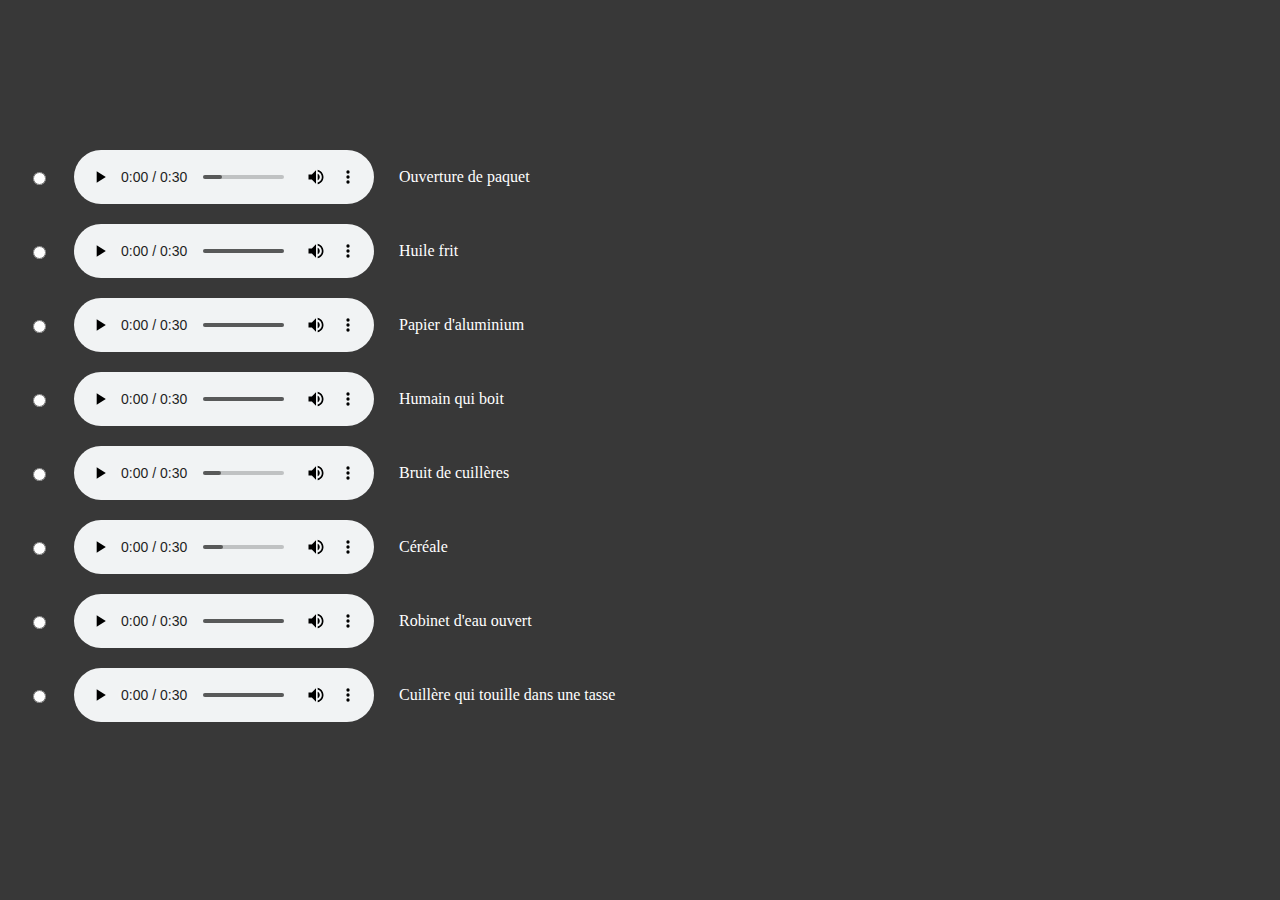
==== index.html @ 7b926ec7 "Test de correction" ====
<!DOCTYPE html>
<html lang="fr">
  <head>
    <meta charset="UTF-8" />
    <meta name="viewport" content="width=device-width, initial-scale=1.0" />
    <title>Document</title>
    <link rel="stylesheet" href="style.css" />
  </head>
  <body>
    <div class="content">
      <div class="audioContent">
        <input type="radio" class="checkbox" />
        <audio
          controls
          src="soundBank/Paquet-Opening.mp3"
          class="sound"
        ></audio>
        <p>Ouverture de paquet</p>
      </div>

      <div class="audioContent">
        <input type="radio" class="checkbox" />
        <audio
          controls
          src="/soundBank/Huile-de-Friture.mp3"
          class="sound"
        ></audio>
        <p>Huile frit</p>
      </div>

      <div class="audioContent">
        <input type="radio" class="checkbox" />
        <audio controls src="/soundBank/Aluminium.mp3" class="sound"></audio>
        <p>Papier d'aluminium</p>
      </div>

      <div class="audioContent">
        <input type="radio" class="checkbox" />
        <audio controls src="/soundBank/Boire.mp3" class="sound"></audio>
        <p>Humain qui boit</p>
      </div>

      <div class="audioContent">
        <input type="radio" class="checkbox" />
        <audio
          controls
          src="/soundBank/Bruit-de-cuillères.mp3"
          class="sound"
        ></audio>
        <p>Bruit de cuillères</p>
      </div>

      <div class="audioContent">
        <input type="radio" class="checkbox" />
        <audio controls src="/soundBank/Céréales.mp3" class="sound"></audio>
        <p>Céréale</p>
      </div>

      <div class="audioContent">
        <input type="radio" class="checkbox" />
        <audio controls src="/soundBank/Eau.mp3" class="sound"></audio>
        <p>Robinet d'eau ouvert</p>
      </div>

      <div class="audioContent">
        <input type="radio" class="checkbox" />
        <audio
          controls
          src="/soundBank/Touiller-le-café.mp3"
          class="sound"
        ></audio>
        <p>Cuillère qui touille dans une tasse</p>
      </div>
    </div>

    <script src="index.js"></script>
  </body>
</html>
---- style.css ----
*{
    box-sizing: border-box;
}

body{
    background-color: #383838;
}
.content{
    display: flex;
    flex-direction: column;
    gap: 20px;
    width: min-content;
    margin: 150px 20px;
}

.audioContent{
    display: flex;
    gap: 25px;
    align-items: center;
    justify-content: center;
}
.audioContent p {
    color: white;
    width: 400px;
}
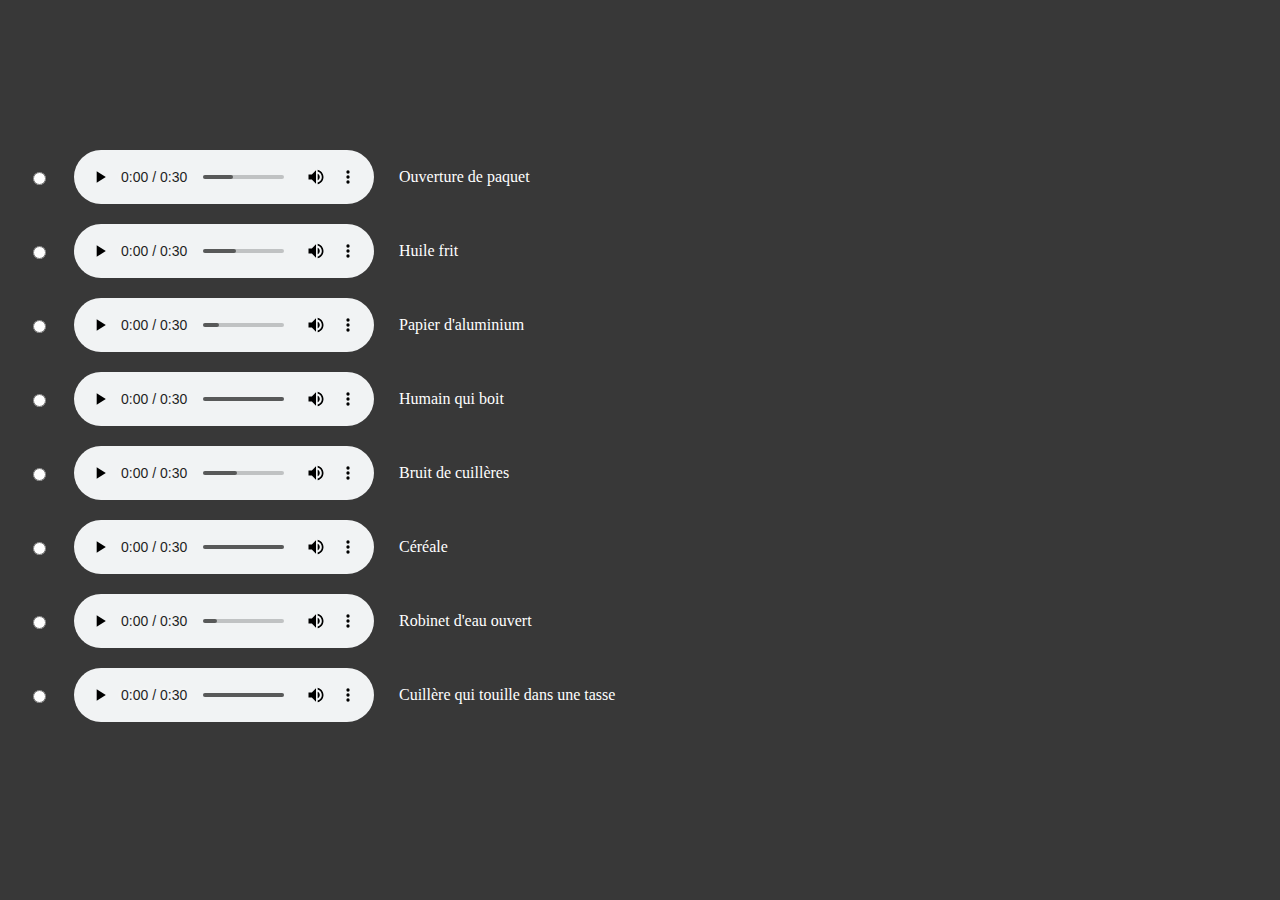
==== commit 7cab5dfc: "Test de correction" ====
--- a/index.html
+++ b/index.html
@@ -22,7 +22,7 @@
         <input type="radio" class="checkbox" />
         <audio
           controls
-          src="/soundBank/Huile-de-Friture.mp3"
+          src="./soundBank/Huile-de-Friture.mp3"
           class="sound"
         ></audio>
         <p>Huile frit</p>
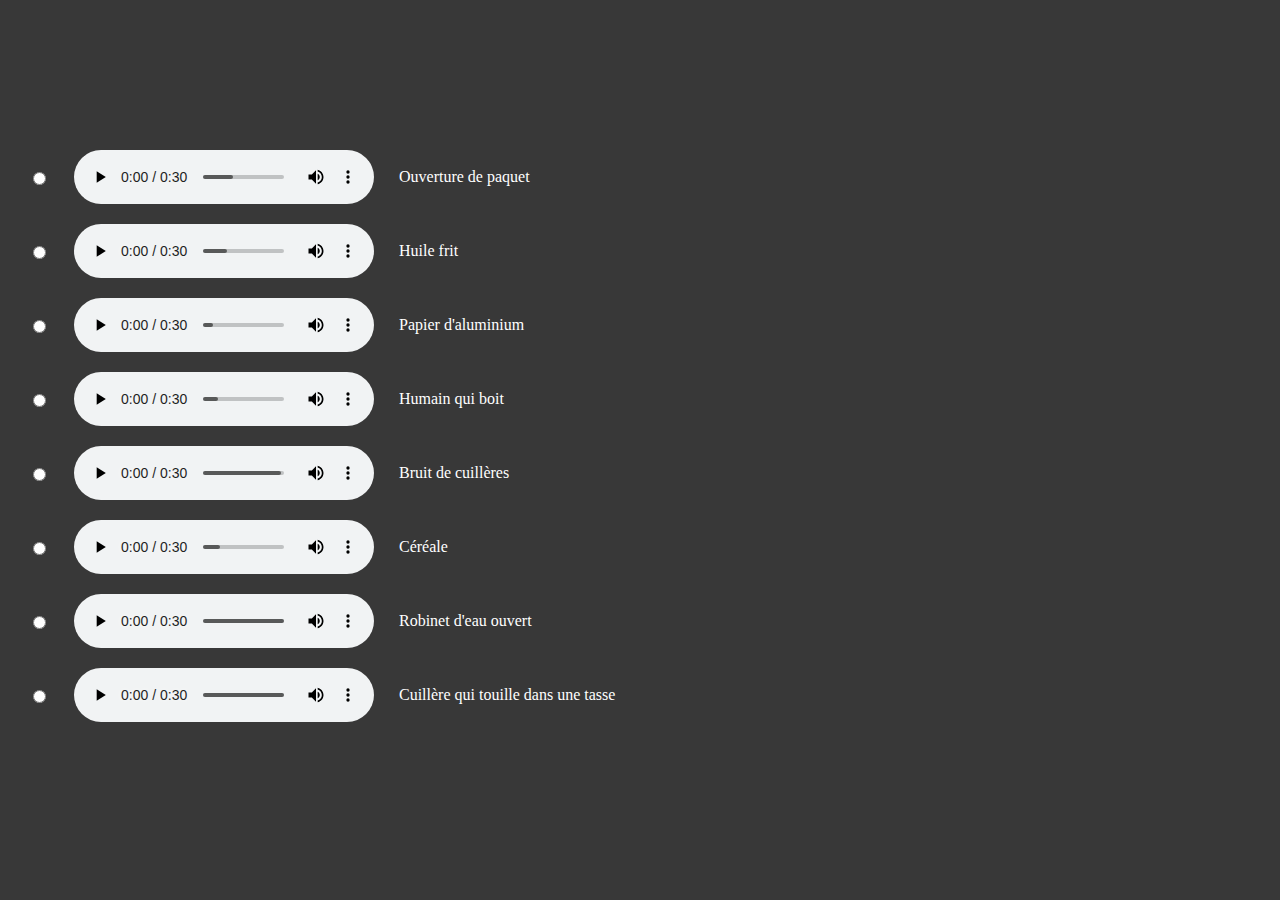
==== commit ca730950: "Correction definitive du chemin aux sons" ====
--- a/index.html
+++ b/index.html
@@ -22,7 +22,7 @@
         <input type="radio" class="checkbox" />
         <audio
           controls
-          src="./soundBank/Huile-de-Friture.mp3"
+          src="soundBank/Huile-de-Friture.mp3"
           class="sound"
         ></audio>
         <p>Huile frit</p>
@@ -44,7 +44,7 @@
         <input type="radio" class="checkbox" />
         <audio
           controls
-          src="/soundBank/Bruit-de-cuillères.mp3"
+          src="soundBank/Bruit-de-cuillères.mp3"
           class="sound"
         ></audio>
         <p>Bruit de cuillères</p>
@@ -52,13 +52,13 @@
 
       <div class="audioContent">
         <input type="radio" class="checkbox" />
-        <audio controls src="/soundBank/Céréales.mp3" class="sound"></audio>
+        <audio controls src="soundBank/Céréales.mp3" class="sound"></audio>
         <p>Céréale</p>
       </div>
 
       <div class="audioContent">
         <input type="radio" class="checkbox" />
-        <audio controls src="/soundBank/Eau.mp3" class="sound"></audio>
+        <audio controls src="soundBank/Eau.mp3" class="sound"></audio>
         <p>Robinet d'eau ouvert</p>
       </div>
 
@@ -66,7 +66,7 @@
         <input type="radio" class="checkbox" />
         <audio
           controls
-          src="/soundBank/Touiller-le-café.mp3"
+          src="soundBank/Touiller-le-café.mp3"
           class="sound"
         ></audio>
         <p>Cuillère qui touille dans une tasse</p>
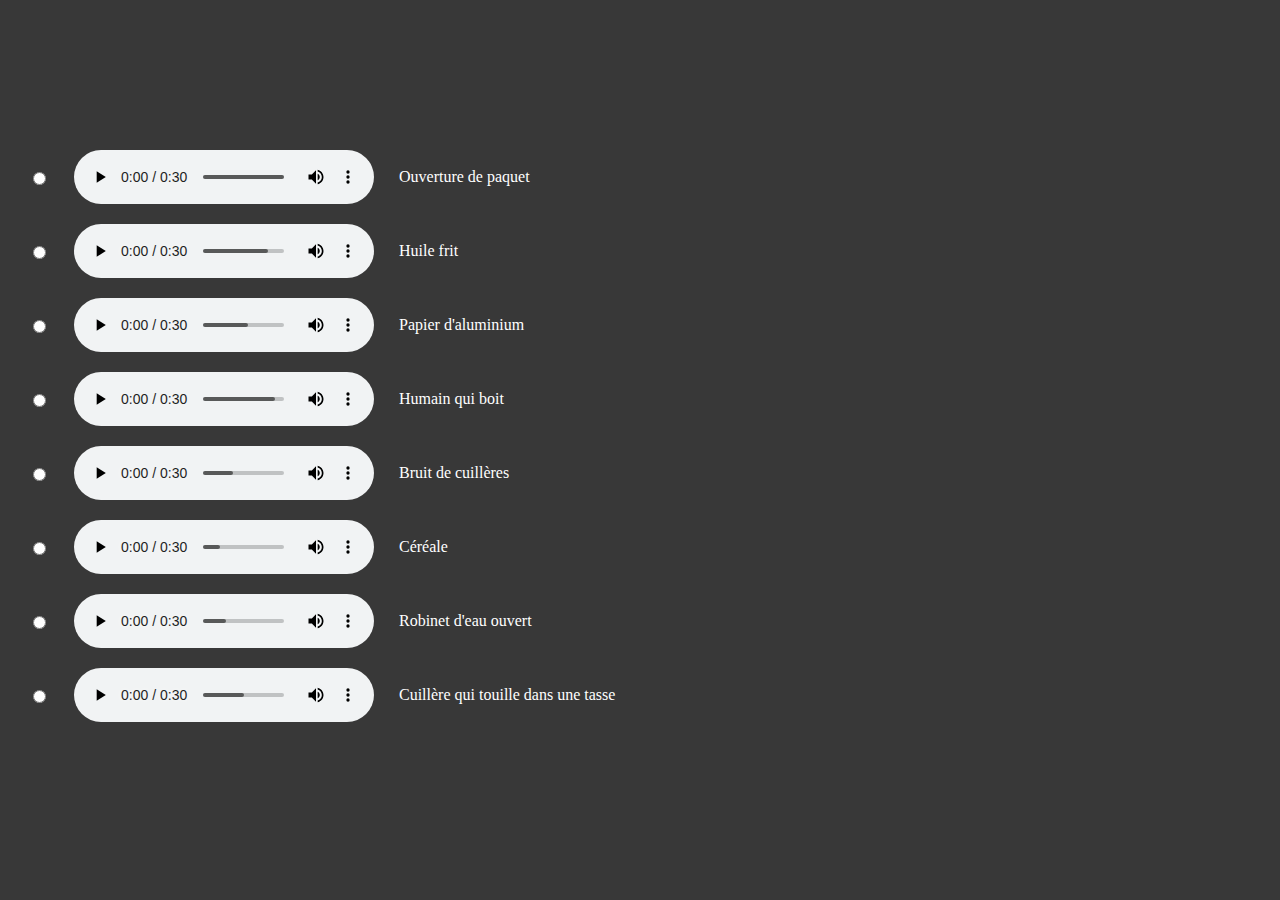
==== commit d2a68f41: "Correction definitive du chemin aux sons" ====
--- a/index.html
+++ b/index.html
@@ -30,13 +30,13 @@
 
       <div class="audioContent">
         <input type="radio" class="checkbox" />
-        <audio controls src="/soundBank/Aluminium.mp3" class="sound"></audio>
+        <audio controls src="soundBank/Aluminium.mp3" class="sound"></audio>
         <p>Papier d'aluminium</p>
       </div>
 
       <div class="audioContent">
         <input type="radio" class="checkbox" />
-        <audio controls src="/soundBank/Boire.mp3" class="sound"></audio>
+        <audio controls src="soundBank/Boire.mp3" class="sound"></audio>
         <p>Humain qui boit</p>
       </div>
 
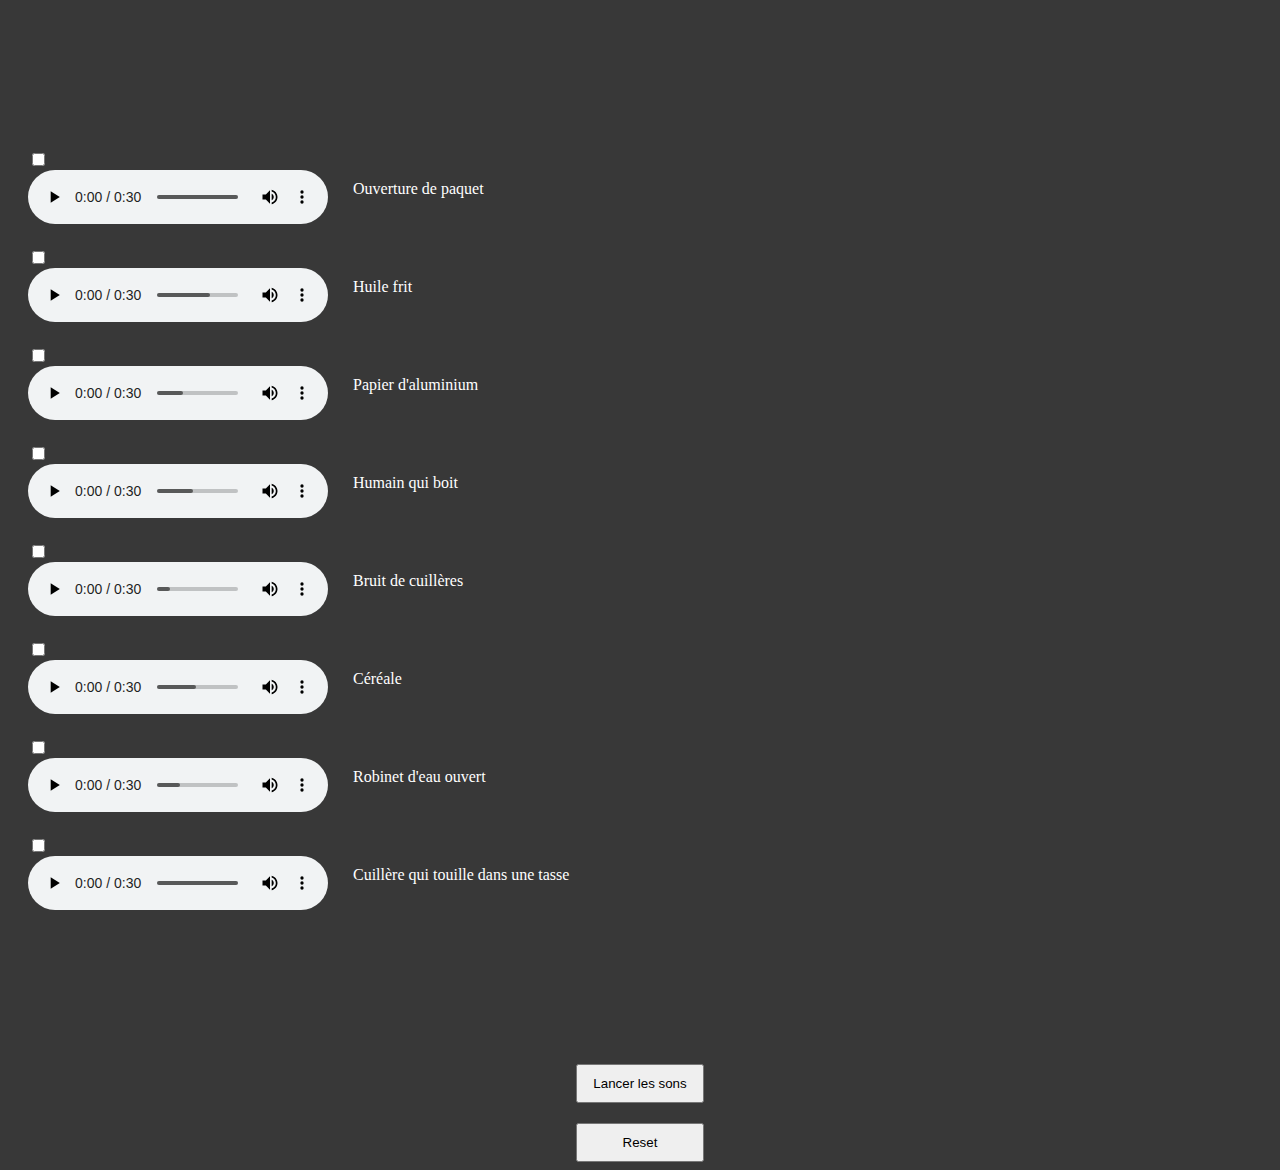
==== commit 68d314b1: "Correction du visuel sur téléphone" ====
--- a/index.html
+++ b/index.html
@@ -9,68 +9,89 @@
   <body>
     <div class="content">
       <div class="audioContent">
-        <input type="radio" class="checkbox" />
-        <audio
-          controls
-          src="soundBank/Paquet-Opening.mp3"
-          class="sound"
-        ></audio>
-        <p>Ouverture de paquet</p>
+        <div class="soundContent">
+          <input type="checkbox" class="checkbox" />
+          <audio controls src="soundBank/Paquet-Opening.mp3" class="sound"></audio>
+        </div>
+        <div class="textContent">
+          <p>Ouverture de paquet</p>
+        </div>
       </div>
 
       <div class="audioContent">
-        <input type="radio" class="checkbox" />
-        <audio
-          controls
-          src="soundBank/Huile-de-Friture.mp3"
-          class="sound"
-        ></audio>
-        <p>Huile frit</p>
+        <div class="soundContent">
+          <input type="checkbox" class="checkbox" />
+          <audio controls src="soundBank/Huile-de-Friture.mp3" class="sound"></audio>
+        </div>
+        <div class="textContent">
+          <p>Huile frit</p>
+        </div>
       </div>
 
       <div class="audioContent">
-        <input type="radio" class="checkbox" />
-        <audio controls src="soundBank/Aluminium.mp3" class="sound"></audio>
-        <p>Papier d'aluminium</p>
+        <div class="soundContent">
+          <input type="checkbox" class="checkbox" />
+          <audio controls src="soundBank/Aluminium.mp3" class="sound"></audio>
+        </div>
+        <div class="textContent">
+          <p>Papier d'aluminium</p>
+        </div>
       </div>
 
       <div class="audioContent">
-        <input type="radio" class="checkbox" />
-        <audio controls src="soundBank/Boire.mp3" class="sound"></audio>
-        <p>Humain qui boit</p>
+        <div class="soundContent">
+          <input type="checkbox" class="checkbox" />
+          <audio controls src="soundBank/Boire.mp3" class="sound"></audio>
+        </div>
+        <div class="textContent">
+          <p>Humain qui boit</p>
+        </div>
       </div>
 
       <div class="audioContent">
-        <input type="radio" class="checkbox" />
-        <audio
-          controls
-          src="soundBank/Bruit-de-cuillères.mp3"
-          class="sound"
-        ></audio>
-        <p>Bruit de cuillères</p>
+        <div class="soundContent">
+            <input type="checkbox" class="checkbox" />
+            <audio controls src="soundBank/Bruit-de-cuillères.mp3" class="sound" ></audio>
+        </div>
+        <div class="textContent">
+            <p>Bruit de cuillères</p>
+        </div>
       </div>
 
       <div class="audioContent">
-        <input type="radio" class="checkbox" />
-        <audio controls src="soundBank/Céréales.mp3" class="sound"></audio>
-        <p>Céréale</p>
+        <div class="soundContent">
+          <input type="checkbox" class="checkbox" />
+          <audio controls src="soundBank/Céréales.mp3" class="sound"></audio>
+        </div>
+        <div class="textContent">
+          <p>Céréale</p>
+        </div>
       </div>
 
       <div class="audioContent">
-        <input type="radio" class="checkbox" />
-        <audio controls src="soundBank/Eau.mp3" class="sound"></audio>
-        <p>Robinet d'eau ouvert</p>
+        <div class="soundContent">
+          <input type="checkbox" class="checkbox" />
+          <audio controls src="soundBank/Eau.mp3" class="sound"></audio>
+        </div>
+        <div class="textContent">
+          <p>Robinet d'eau ouvert</p>
+        </div>
       </div>
 
       <div class="audioContent">
-        <input type="radio" class="checkbox" />
-        <audio
-          controls
-          src="soundBank/Touiller-le-café.mp3"
-          class="sound"
-        ></audio>
-        <p>Cuillère qui touille dans une tasse</p>
+        <div class="soundContent">
+          <input type="checkbox" class="checkbox" />
+          <audio controls src="soundBank/Touiller-le-café.mp3" class="sound"></audio>
+        </div>
+        <div class="textContent">
+          <p>Cuillère qui touille dans une tasse</p>
+        </div>
       </div>
+    </div>
+
+    <div class="btnSection">
+        <button id="play">Lancer les sons</button>
+        <button id="reset">Reset</button>
     </div>
 
     <script src="index.js"></script>
--- a/style.css
+++ b/style.css
@@ -22,4 +22,46 @@
 .audioContent p {
     color: white;
     width: 400px;
+}
+
+.btnSection{
+    margin: auto;
+    width: fit-content;
+    display: flex;
+    flex-direction: column;
+    gap: 20px;
+}
+.btnSection button{
+    padding: 10px 15px;
+}
+
+@media (max-width: 650px) {
+    .content{
+        width: 350px;
+        gap: 20px;
+        margin: auto;
+        justify-content: center;
+        align-items: center;
+        
+    }
+    .audioContent{
+        flex-direction: column;
+        justify-content: center;
+        align-items: center;
+        margin: auto;
+        width: 300px;
+        gap: 5px;
+    }
+    .textContent{
+        margin: 0;
+    }
+    .soundContent{
+        display: flex;
+        justify-content: center;
+        align-items: center;
+        gap: 25px;
+    }
+    .audioContent p{
+        width: fit-content;
+    }
 }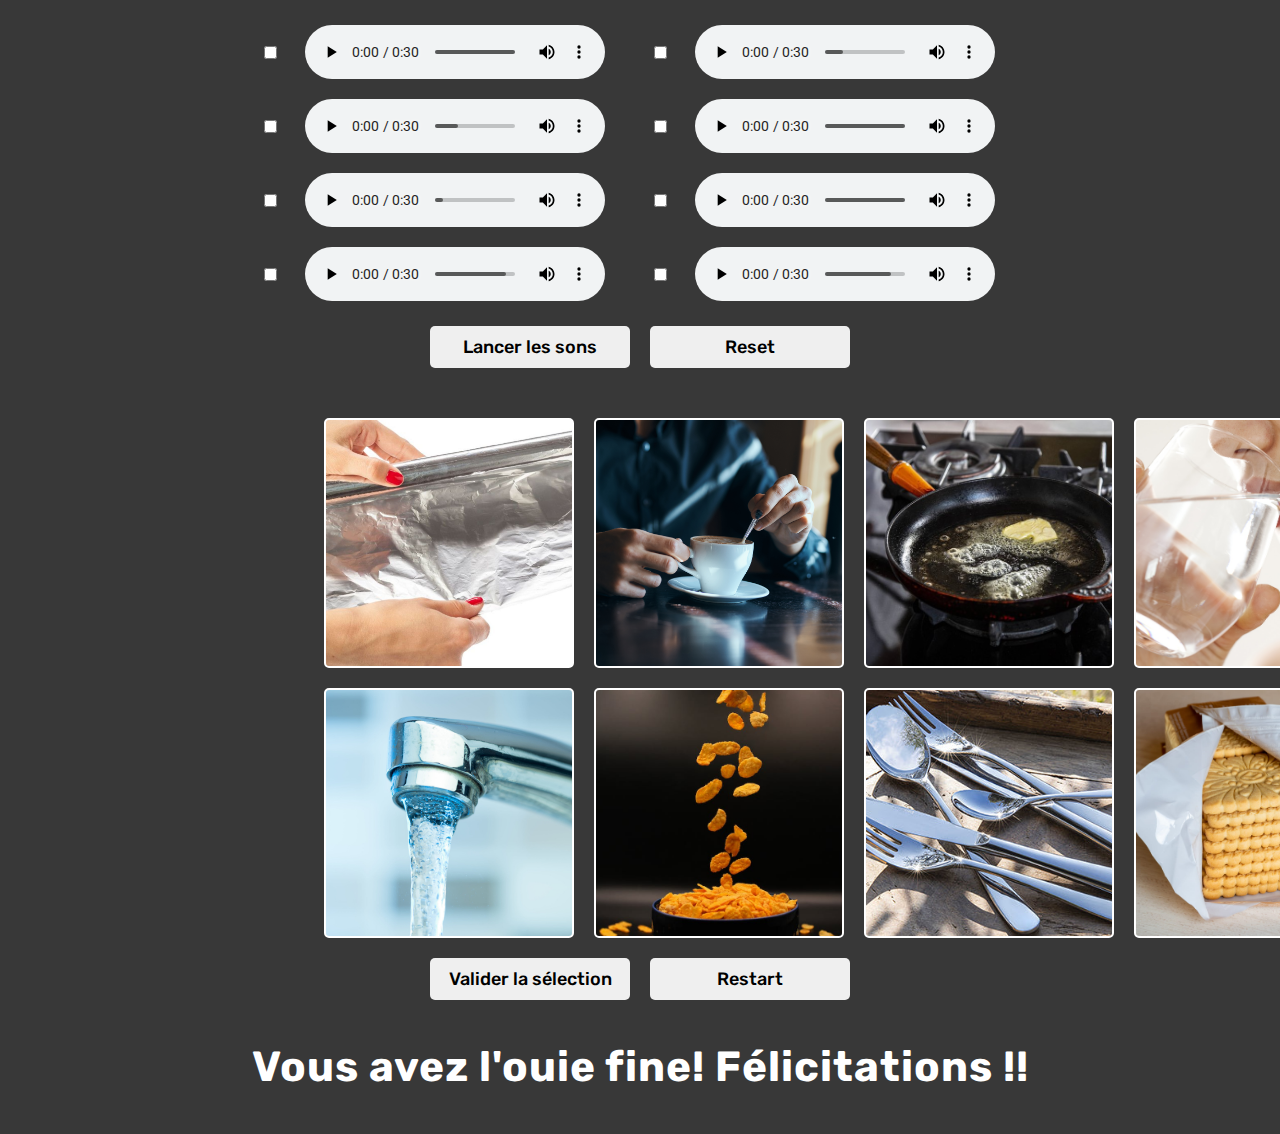
==== commit 3eb0ee27: "Ajout de fonctionnalité" ====
--- a/index.html
+++ b/index.html
@@ -9,9 +9,9 @@
   <body>
     <div class="content">
       <div class="audioContent">
-        <div class="soundContent">
+        <div class="soundContent" id="paquet">
           <input type="checkbox" class="checkbox" />
-          <audio controls src="soundBank/Paquet-Opening.mp3" class="sound"></audio>
+          <audio controls id="audioPaquet" src="soundBank/Paquet-Opening.mp3" class="sound"></audio>
         </div>
         <div class="textContent">
           <p>Ouverture de paquet</p>
@@ -19,9 +19,9 @@
       </div>
 
       <div class="audioContent">
-        <div class="soundContent">
+        <div class="soundContent" id="oil">
           <input type="checkbox" class="checkbox" />
-          <audio controls src="soundBank/Huile-de-Friture.mp3" class="sound"></audio>
+          <audio controls id="audioOil"  src="soundBank/Huile-de-Friture.mp3" class="sound"></audio>
         </div>
         <div class="textContent">
           <p>Huile frit</p>
@@ -29,9 +29,9 @@
       </div>
 
       <div class="audioContent">
-        <div class="soundContent">
+        <div class="soundContent" id="aluminium">
           <input type="checkbox" class="checkbox" />
-          <audio controls src="soundBank/Aluminium.mp3" class="sound"></audio>
+          <audio controls id="audioAlu" src="soundBank/Aluminium.mp3" class="sound"></audio>
         </div>
         <div class="textContent">
           <p>Papier d'aluminium</p>
@@ -39,7 +39,7 @@
       </div>
 
       <div class="audioContent">
-        <div class="soundContent">
+        <div class="soundContent" id="boire">
           <input type="checkbox" class="checkbox" />
           <audio controls src="soundBank/Boire.mp3" class="sound"></audio>
         </div>
@@ -49,7 +49,7 @@
       </div>
 
       <div class="audioContent">
-        <div class="soundContent">
+        <div class="soundContent" id="cuilleres">
             <input type="checkbox" class="checkbox" />
             <audio controls src="soundBank/Bruit-de-cuillères.mp3" class="sound" ></audio>
         </div>
@@ -59,7 +59,7 @@
       </div>
 
       <div class="audioContent">
-        <div class="soundContent">
+        <div class="soundContent" id="cereale">
           <input type="checkbox" class="checkbox" />
           <audio controls src="soundBank/Céréales.mp3" class="sound"></audio>
         </div>
@@ -69,7 +69,7 @@
       </div>
 
       <div class="audioContent">
-        <div class="soundContent">
+        <div class="soundContent" id="eau">
           <input type="checkbox" class="checkbox" />
           <audio controls src="soundBank/Eau.mp3" class="sound"></audio>
         </div>
@@ -79,7 +79,7 @@
       </div>
 
       <div class="audioContent">
-        <div class="soundContent">
+        <div class="soundContent" id="tasse">
           <input type="checkbox" class="checkbox" />
           <audio controls src="soundBank/Touiller-le-café.mp3" class="sound"></audio>
         </div>
@@ -90,10 +90,34 @@
     </div>
 
     <div class="btnSection">
-        <button id="play">Lancer les sons</button>
-        <button id="reset">Reset</button>
+      <button id="play">Lancer les sons</button>
+      <button id="resetSound">Reset</button>
+  </div>
+   
+
+    <div class="pictureSection">
+      <div class="picture image1 aluminium" ></div>
+      <div class="picture image2 tasse" ></div>
+      <div class="picture image3 oil"></div>
+      <div class="picture image4 boire"></div>
+      <div class="picture image5 eau"></div>
+      <div class="picture image6 cereale"></div>
+      <div class="picture image7 cuilleres"></div>
+      <div class="picture image8 paquet"></div>
     </div>
 
+    <div class="btnSection">
+      <button id="valid">Valider la sélection</button>
+      <button id="reset">Restart</button>
+  </div>
+
+
+  <div class="winCondition">
+    <h3 id="winMessage">Vous avez l'ouie fine! Félicitations !!</h3>
+    <!-- <h3>Ecoutez plus attentivement</h3> -->
+    
+  <!-- Veuillez selectionnez X images -->
+  </div>
     <script src="index.js"></script>
   </body>
 </html>
--- a/style.css
+++ b/style.css
@@ -1,16 +1,29 @@
+@import url('https://fonts.googleapis.com/css2?family=Manrope:wght@300;400;500;600;700;800&family=Oswald:wght@200..700&family=Roboto:wght@100;300;400;500;700;900&family=Rubik:ital,wght@0,300..900;1,300..900&display=swap');
 *{
     box-sizing: border-box;
+    font-family: "Rubik", sans-serif;
+    font-optical-sizing: auto;
 }
 
 body{
     background-color: #383838;
 }
 .content{
+    display: grid;
+    grid-template-columns: repeat(2,1fr);
+    justify-content: center;
+    align-content: center;
+    margin: 25px auto 25px ;
+    width: 40%;
+    gap: 20px;
+    /* border: 2px solid green; */
+
+}
+.soundContent{
     display: flex;
-    flex-direction: column;
-    gap: 20px;
-    width: min-content;
-    margin: 150px 20px;
+    justify-content: center;
+    align-items: center;
+    gap: 25px;
 }
 
 .audioContent{
@@ -18,21 +31,85 @@
     gap: 25px;
     align-items: center;
     justify-content: center;
+    width: fit-content;
+    margin: auto;
 }
 .audioContent p {
     color: white;
-    width: 400px;
+    width: 250px;
+    display: none;
 }
 
 .btnSection{
-    margin: auto;
-    width: fit-content;
+    margin:20px auto;
     display: flex;
-    flex-direction: column;
+    justify-content: center;
     gap: 20px;
+    /* border: 2px solid red; */
+
 }
 .btnSection button{
     padding: 10px 15px;
+    cursor: pointer;
+    width: 200px;
+    font-size: 18px;
+    font-weight: 500;
+    border: none;
+    border-radius: 5px;
+}
+.pictureSection{
+    display:grid;
+    grid-template-columns: repeat(4,1fr);
+    align-items: stretch;
+    gap: 20px;
+    width: 50%;
+    margin: 50px auto 0  ;
+    /* border: 2px solid blue; */
+
+
+}
+.picture{
+    width: 250px;
+    height: 250px;
+    border: 2px solid white;
+    border-radius: 5px;
+    cursor: pointer;
+    margin: auto;
+}
+.image1{
+    background: url(Images/2231462_w1300h975c1cx650cy315cxt0cyt0cxb1300cyb630.jpg)center center/cover;
+}
+.image2{
+    background: url(Images/boire-tasses-cafe-par-jour-est-bon-pour-coeur.jpg)center center/cover;
+}
+.image3{
+    background: url(Images/csm_6.laatdeboteruitbruisen_07b3d9a78b.jpg)center center/cover;
+}
+.image4{
+    background: url(Images/eclr-verre-eau.jpg)center center/cover;
+}
+.image5{
+    background: url(Images/GettyImages-855532396-scaled.jpg)center center/cover;
+}
+.image6{
+    background: url(Images/pexels-photo-3886613.jpeg)center center/cover;
+}
+.image7{
+    background: url(Images/produits-couverts.jpg)center center/cover;
+}
+.image8{
+    background: url(Images/24361131.jpg) center center/cover;
+}
+.pictureSelected{
+    border: 4px solid rgb(58, 181, 58);
+}
+.winCondition{
+    /* border: 2px solid green; */
+    width: 100%;
+    font-size: 36px;
+    text-align: center;
+    color: white;
+    letter-spacing: 1px;
 }
 
 @media (max-width: 650px) {
@@ -64,4 +141,12 @@
     .audioContent p{
         width: fit-content;
     }
+    .pictureSection{
+        width: 100%;
+        grid-template-columns: repeat(2, 1fr);
+    }
+    .picture{
+        width: 150px;
+        height: 150px;
+    }
 }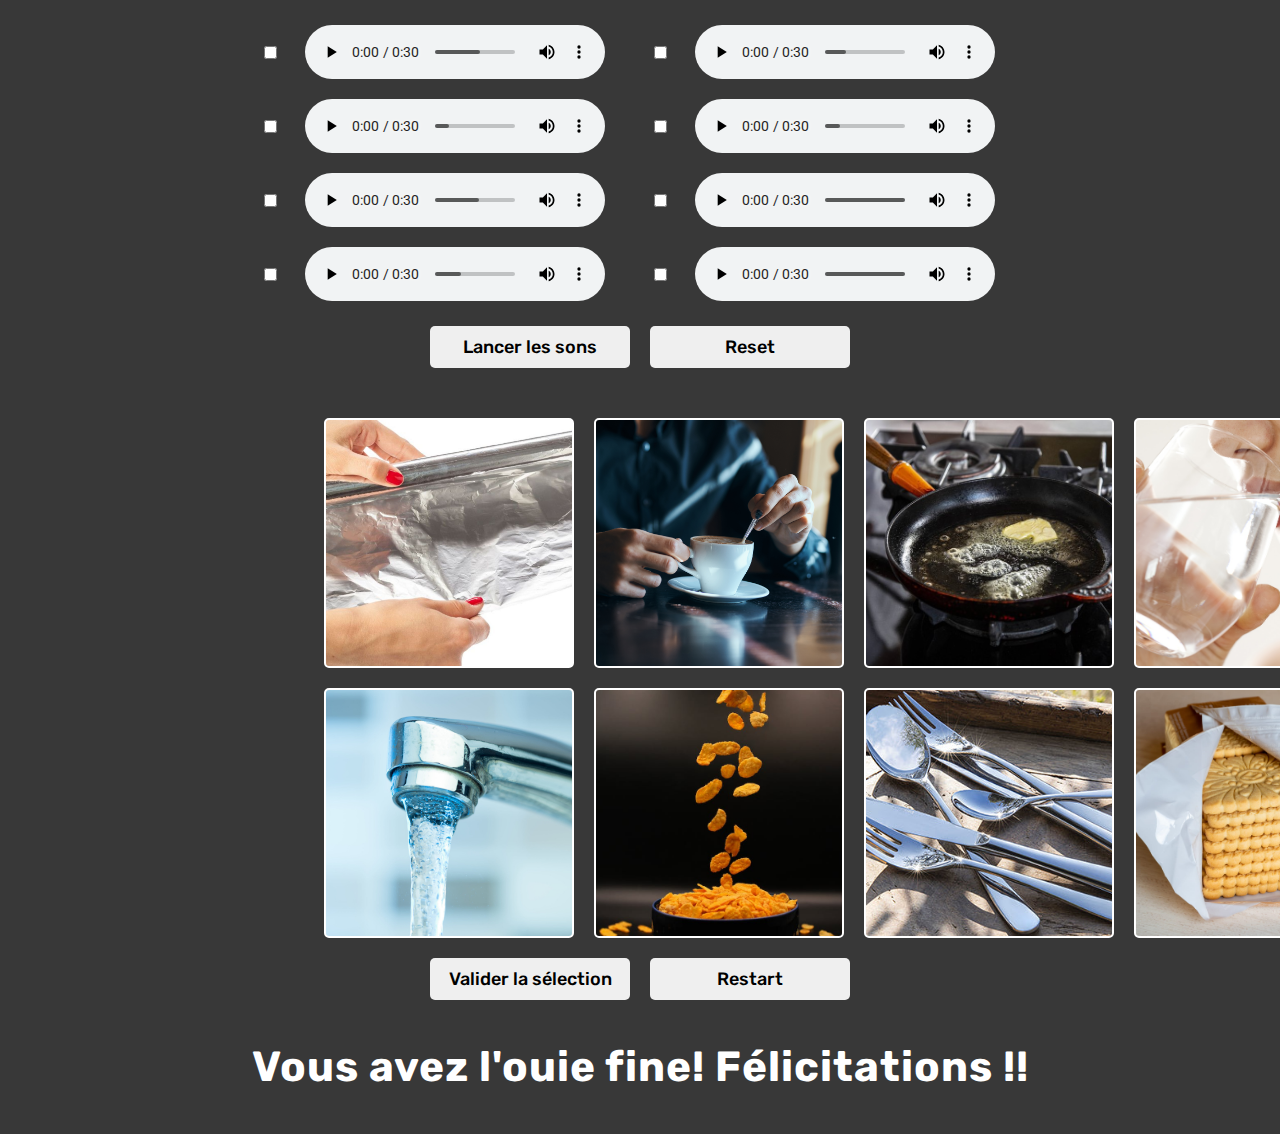
==== commit 3700d844: "Modification du nom de la page" ====
--- a/index.html
+++ b/index.html
@@ -3,7 +3,7 @@
   <head>
     <meta charset="UTF-8" />
     <meta name="viewport" content="width=device-width, initial-scale=1.0" />
-    <title>Document</title>
+    <title>Le projet de Cassandre la super diet</title>
     <link rel="stylesheet" href="style.css" />
   </head>
   <body>
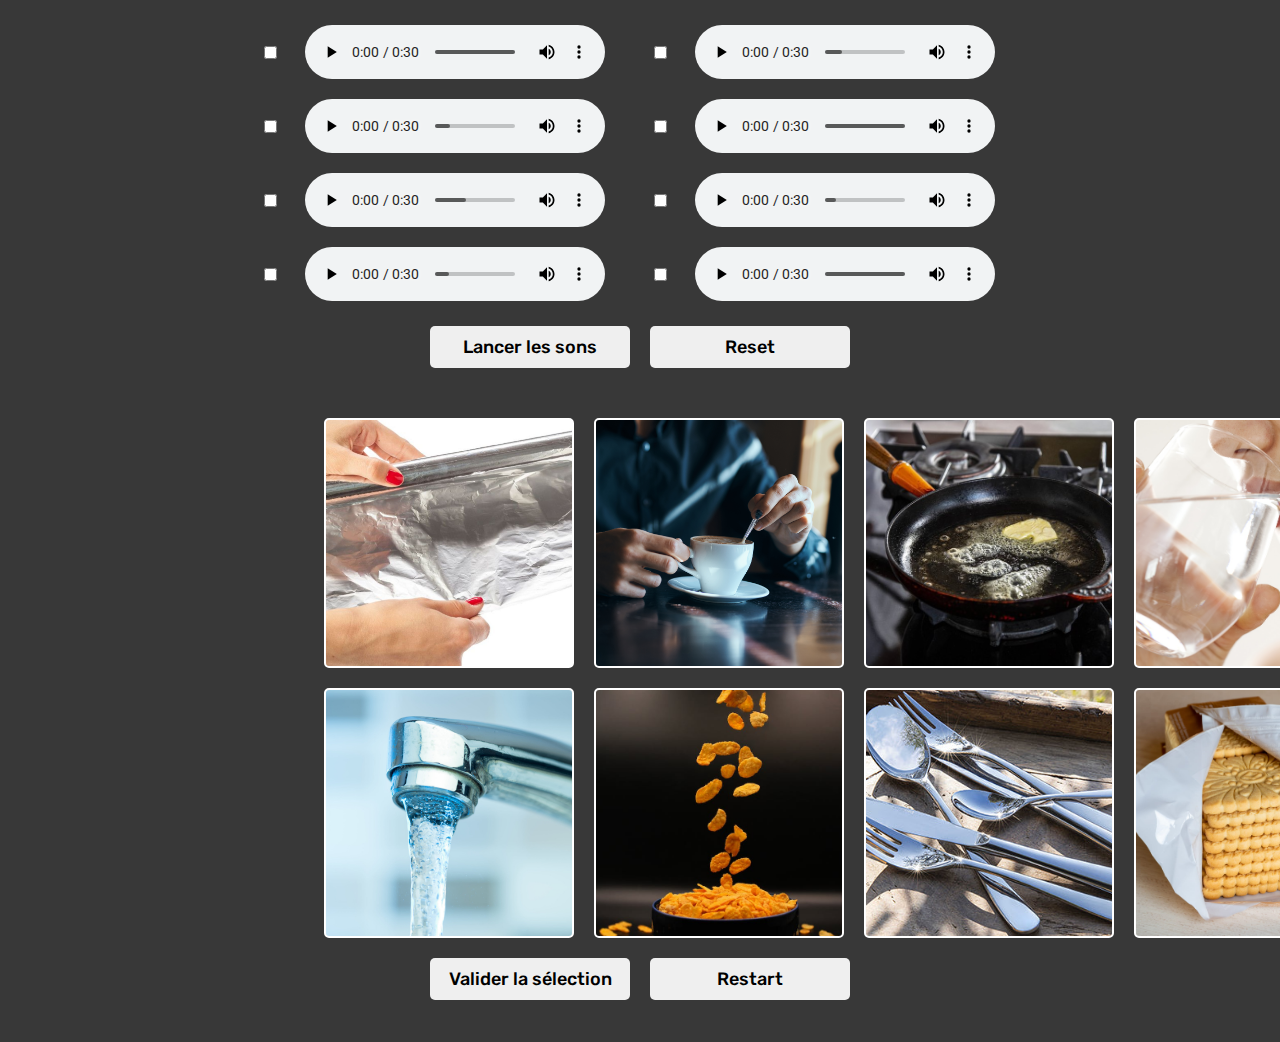
==== commit e2244b34: "Ajout du CSS" ====
--- a/index.html
+++ b/index.html
@@ -113,7 +113,7 @@
 
 
   <div class="winCondition">
-    <h3 id="winMessage">Vous avez l'ouie fine! Félicitations !!</h3>
+    <h3 id="winMessage"></h3>
     <!-- <h3>Ecoutez plus attentivement</h3> -->
     
   <!-- Veuillez selectionnez X images -->
--- a/style.css
+++ b/style.css
@@ -16,7 +16,6 @@
     margin: 25px auto 25px ;
     width: 40%;
     gap: 20px;
-    /* border: 2px solid green; */
 
 }
 .soundContent{
